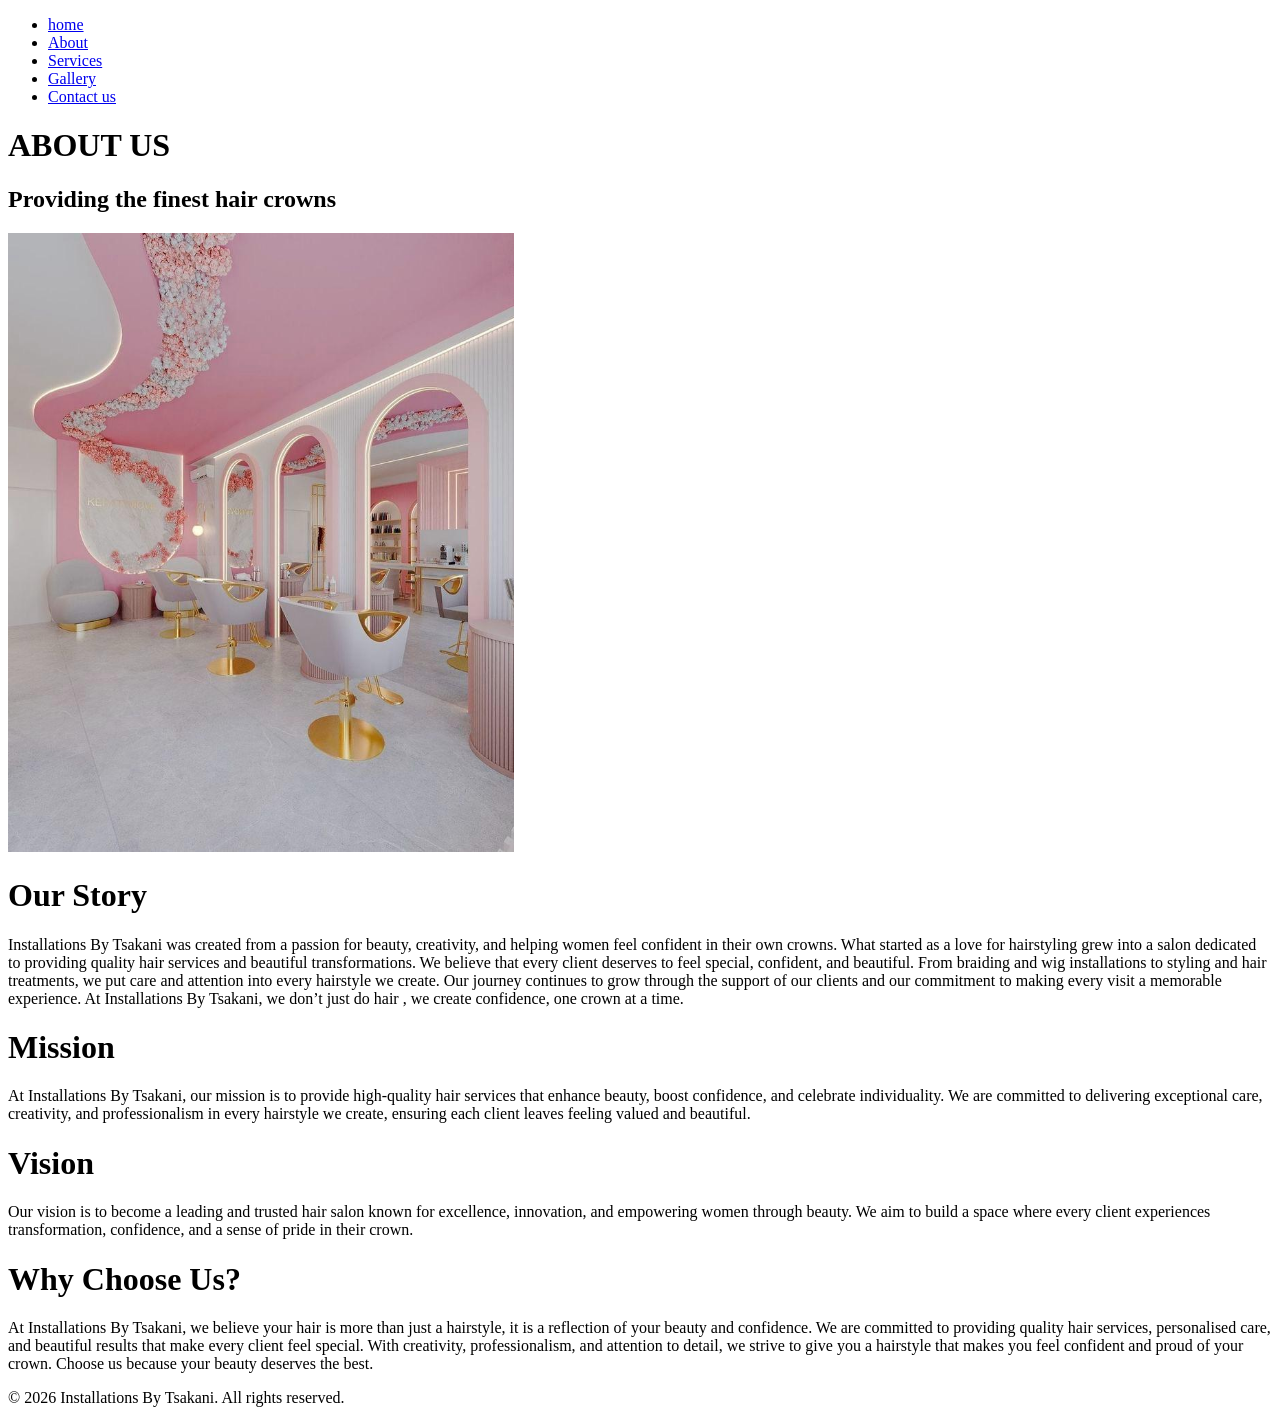
==== about.html @ 5fb032b0 "Add files via upload" ====
<!DOCTYPE html>
<html lang="en" > 
    <head> 
<title> About Installations By Tsakani </title>
    </head>

    <body>
        
<!-- This is a navigation bar -->
<ul>
<li> <a href="index.html"> home </a> </li>
<li><a href="#"> About</a></li>   
<li><a href="services.html"> Services</a></li>
<li><a href="gallery.html"> Gallery</a></li>
<li><a href="contact.html"> Contact us</a></li>
</ul>

<!-- This is where our main content starts  -->
<main>
        <h1> ABOUT US </h1>
        <h2> Providing the finest hair crowns </h2>
<img src="img/WhatsApp Image 2026-08-12 at 13.34.55.jpeg" width="40%" >
    
    <h1> Our Story </h1>
    <p> Installations By Tsakani was created from a passion for beauty, creativity, and helping women feel confident in their own crowns. What started as a love for hairstyling grew into a salon dedicated to providing quality hair services and beautiful transformations.
We believe that every client deserves to feel special, confident, and beautiful. From braiding and wig installations to styling and hair treatments, we put care and attention into every hairstyle we create.
Our journey continues to grow through the support of our clients and our commitment to making every visit a memorable experience. At Installations By Tsakani, we don’t just do hair , we create confidence, one crown at a time. </p>
   
<h1> Mission </h1>
    <p> At Installations By Tsakani, our mission is to provide high-quality hair services that enhance beauty, boost confidence, and celebrate individuality. We are committed to delivering exceptional care, creativity, and professionalism in every hairstyle we create, ensuring each client leaves feeling valued and beautiful. </p>

<h1> Vision </h1>
<p>Our vision is to become a leading and trusted hair salon known for excellence, innovation, and empowering women through beauty. We aim to build a space where every client experiences transformation, confidence, and a sense of pride in their crown.  </p>

<h1> Why Choose Us? </h1>
<p> At Installations By Tsakani, we believe your hair is more than just a hairstyle, it is a reflection of your beauty and confidence. We are committed to providing quality hair services, personalised care, and beautiful results that make every client feel special. With creativity, professionalism, and attention to detail, we strive to give you a hairstyle that makes you feel confident and proud of your crown. Choose us because your beauty deserves the best. </p>

</main>
<footer>
 <p> &copy; 2026 Installations By Tsakani. All rights reserved. </p>
</footer>
    </body>
</html>
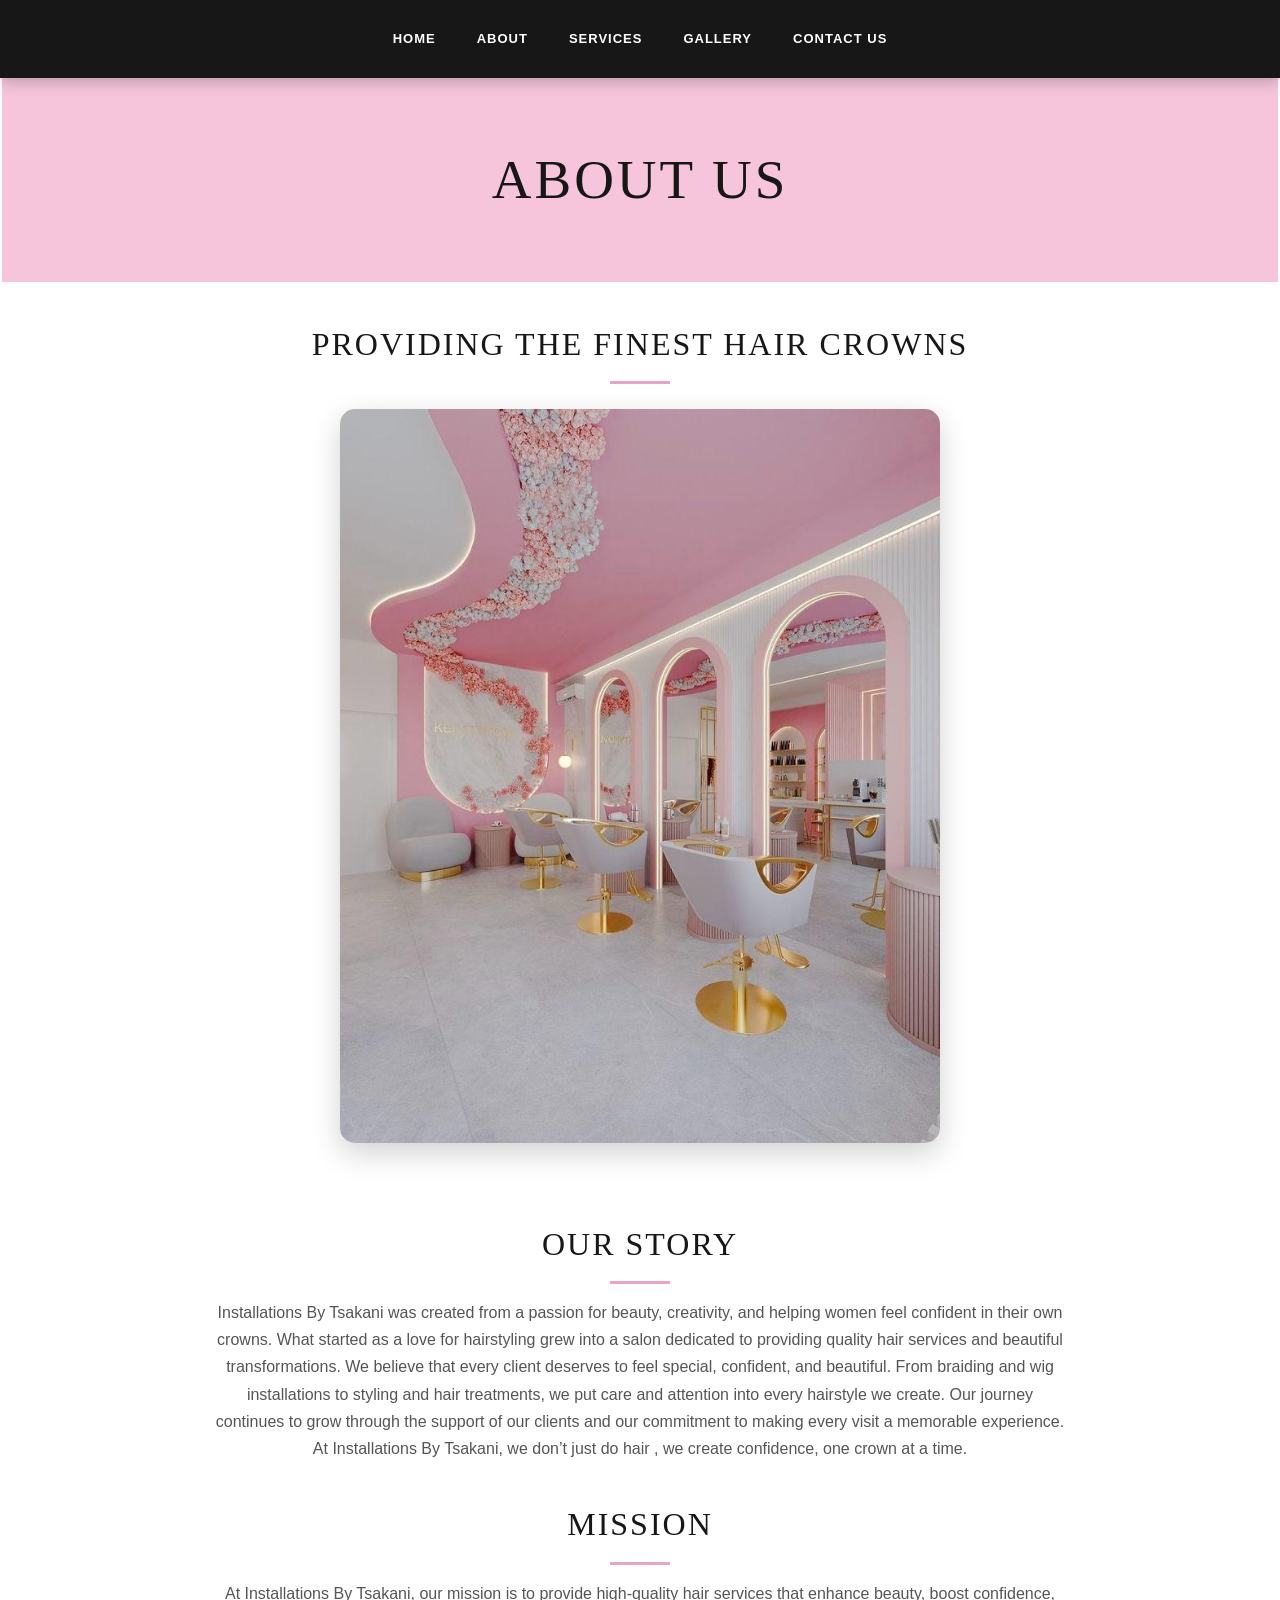
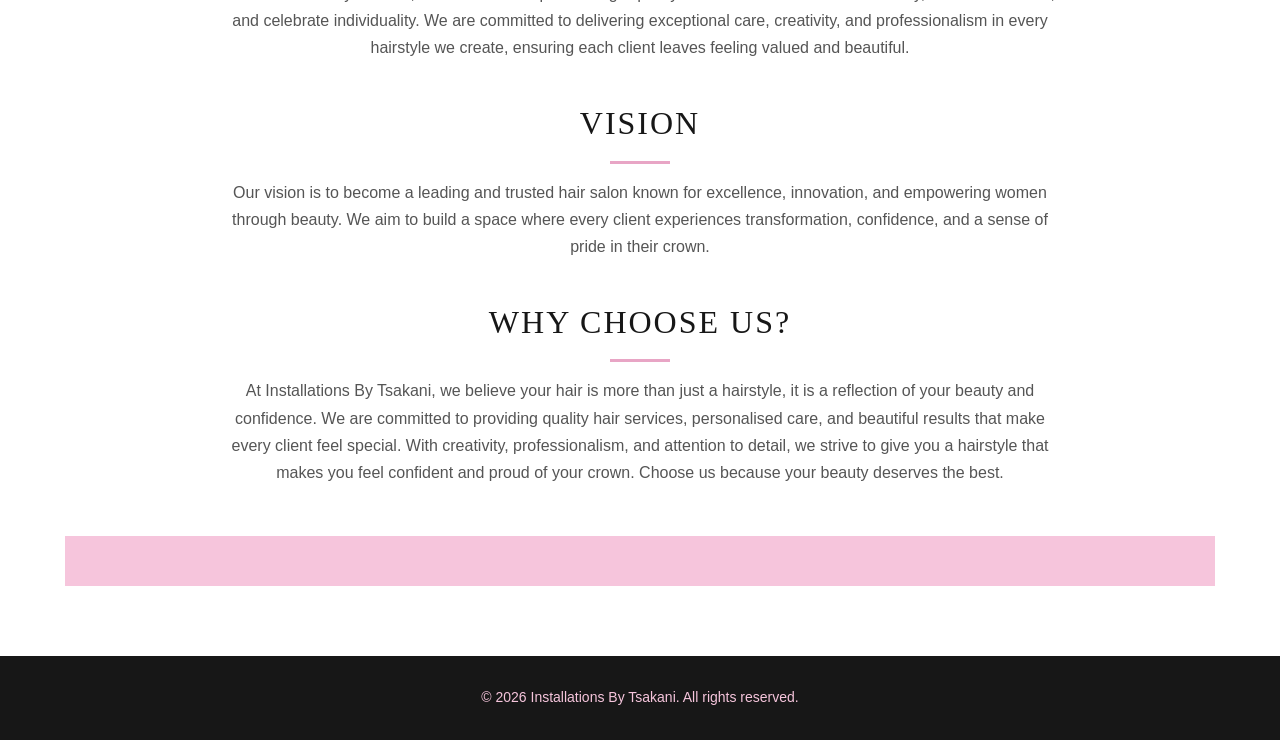
==== commit d793f9d1: "Add files via upload" ====
--- a/about.html
+++ b/about.html
@@ -2,6 +2,8 @@
 <html lang="en" > 
     <head> 
 <title> About Installations By Tsakani </title>
+<link rel="stylesheet" href="css/style.css">
+
     </head>
 
     <body>
@@ -19,20 +21,20 @@
 <main>
         <h1> ABOUT US </h1>
         <h2> Providing the finest hair crowns </h2>
-<img src="img/WhatsApp Image 2026-08-12 at 13.34.55.jpeg" width="40%" >
+<img src="img/WhatsApp Image 2026-08-12 at 13.34.55.jpeg" width="40%" alt="Salon Image">
     
-    <h1> Our Story </h1>
+    <h2> Our Story </h2>
     <p> Installations By Tsakani was created from a passion for beauty, creativity, and helping women feel confident in their own crowns. What started as a love for hairstyling grew into a salon dedicated to providing quality hair services and beautiful transformations.
 We believe that every client deserves to feel special, confident, and beautiful. From braiding and wig installations to styling and hair treatments, we put care and attention into every hairstyle we create.
 Our journey continues to grow through the support of our clients and our commitment to making every visit a memorable experience. At Installations By Tsakani, we don’t just do hair , we create confidence, one crown at a time. </p>
    
-<h1> Mission </h1>
+<h2> Mission </h2>
     <p> At Installations By Tsakani, our mission is to provide high-quality hair services that enhance beauty, boost confidence, and celebrate individuality. We are committed to delivering exceptional care, creativity, and professionalism in every hairstyle we create, ensuring each client leaves feeling valued and beautiful. </p>
 
-<h1> Vision </h1>
+<h2> Vision </h2>
 <p>Our vision is to become a leading and trusted hair salon known for excellence, innovation, and empowering women through beauty. We aim to build a space where every client experiences transformation, confidence, and a sense of pride in their crown.  </p>
 
-<h1> Why Choose Us? </h1>
+<h2> Why Choose Us? </h2>
 <p> At Installations By Tsakani, we believe your hair is more than just a hairstyle, it is a reflection of your beauty and confidence. We are committed to providing quality hair services, personalised care, and beautiful results that make every client feel special. With creativity, professionalism, and attention to detail, we strive to give you a hairstyle that makes you feel confident and proud of your crown. Choose us because your beauty deserves the best. </p>
 
 </main>
--- a/css/style.css
+++ b/css/style.css
@@ -0,0 +1,463 @@
+/* ---------- GENERAL PAGE SETTINGS ---------- */
+
+*{
+    box-sizing: border-box;
+    margin: 0;
+    padding: 0;
+}
+
+html {
+    scroll-behavior: smooth;
+}
+
+body {
+    font-family: Arial, Helvetica, sans-serif;
+    background-color: #ffffff;
+    color: #222222;
+    line-height: 1.7;
+}
+
+
+/* ---------- NAVIGATION BAR ---------- */
+
+body > ul {
+    list-style: none;
+    background-color: #171717;
+    display: flex;
+    justify-content: center;
+    align-items: center;
+    gap: 5px;
+    padding: 18px 20px;
+    position: sticky;
+    top: 0;
+    z-index: 1000;
+    box-shadow: 0 3px 15px rgba(0, 0, 0, 0.25);
+}
+
+body > ul li {
+    list-style: none;
+}
+
+body > ul li a {
+    display: block;
+    color: #ffffff;
+    text-decoration: none;
+    text-transform: uppercase;
+    font-size: 13px;
+    font-weight: bold;
+    letter-spacing: 1px;
+    padding: 10px 18px;
+    border-radius: 25px;
+    transition: all 0.3s ease;
+}
+
+body > ul li a:hover {
+    background-color: #e8a5c5;
+    color: #171717;
+    transform: translateY(-2px);
+}
+
+
+/* ---------- MAIN CONTENT ---------- */
+
+main {
+    width: 90%;
+    max-width: 1150px;
+    margin: 0 auto;
+    text-align: center;
+}
+
+
+/* ---------- MAIN HEADINGS ---------- */
+
+main h1 {
+    background-color: #f6c5dc;
+    color: #171717;
+    font-family: Georgia, "Times New Roman", serif;
+    font-size: 55px;
+    font-weight: normal;
+    letter-spacing: 3px;
+    text-transform: uppercase;
+    padding: 55px 20px;
+    margin: 0 -5.5%;
+    margin-bottom: 35px;
+}
+
+main h2 {
+    font-family: Georgia, "Times New Roman", serif;
+    color: #171717;
+    font-size: 32px;
+    font-weight: normal;
+    text-transform: uppercase;
+    letter-spacing: 2px;
+    margin: 35px 0 15px;
+}
+
+main h3 {
+    font-family: Georgia, "Times New Roman", serif;
+    color: #c65b8d;
+    font-size: 25px;
+    margin: 25px 0 10px;
+}
+
+main h4 {
+    display: inline-block;
+    background-color: #171717;
+    color: #f6c5dc;
+    padding: 15px 30px;
+    border-radius: 30px;
+    margin: 35px 0;
+    font-size: 15px;
+    letter-spacing: 1px;
+}
+
+
+/* ---------- PARAGRAPHS ---------- */
+
+main p {
+    max-width: 850px;
+    margin: 0 auto 25px;
+    color: #555555;
+    font-size: 16px;
+}
+
+
+/* ---------- HOME PAGE IMAGES ---------- */
+
+main > img {
+    max-width: 100%;
+    height: auto;
+    object-fit: cover;
+    margin: 12px;
+    border-radius: 8px;
+}
+
+
+/* Home page first two images */
+
+main > img[alt="LOGO of our Salon"] {
+    width: 260px !important;
+    border-radius: 0;
+    object-fit: contain;
+}
+
+main > img[alt="Aesthetics"] {
+    width: 55% !important;
+    max-height: 430px;
+    border-radius: 15px;
+    box-shadow: 0 10px 30px rgba(0, 0, 0, 0.18);
+}
+
+
+/* ---------- FEATURED SERVICES ---------- */
+
+
+main > ul {
+    list-style: none;
+    display: grid;
+    grid-template-columns: repeat(4, 1fr);
+    gap: 20px;
+    max-width: 1000px;
+    margin: 30px auto 50px;
+}
+
+main > ul li {
+    background-color: #ffffff;
+    border: 1px solid #f0b5d0;
+    border-top: 5px solid #e8a5c5;
+    padding: 25px 15px;
+    border-radius: 12px;
+    box-shadow: 0 6px 20px rgba(0, 0, 0, 0.08);
+    transition: all 0.3s ease;
+}
+
+main > ul li:hover {
+    background-color: #fceaf3;
+    transform: translateY(-7px);
+    box-shadow: 0 12px 25px rgba(0, 0, 0, 0.13);
+}
+
+
+/* ---------- ABOUT PAGE ---------- */
+
+main img[alt="Salon Image"] {
+    width: 55% !important;
+    max-width: 600px;
+    border-radius: 15px;
+    box-shadow: 0 10px 30px rgba(0, 0, 0, 0.18);
+    margin: 10px auto 30px;
+}
+
+
+/* About headings */
+
+main h2 {
+    position: relative;
+}
+
+main h2::after {
+    content: "";
+    display: block;
+    width: 60px;
+    height: 3px;
+    background-color: #e8a5c5;
+    margin: 10px auto;
+}
+
+
+/* ---------- SERVICES PAGE ---------- */
+
+
+main > ul li h3 {
+    color: #171717;
+    font-size: 23px;
+    margin-bottom: 10px;
+}
+
+main > ul li p {
+    font-size: 14px;
+    color: #666666;
+}
+
+
+/* Price styling */
+
+main > ul li h3::first-letter {
+    color: #c65b8d;
+}
+
+
+/* Service images */
+
+main img[alt="Style Image"],
+main img[alt="Hair Styling"] {
+    width: 40% !important;
+    height: 330px;
+    object-fit: cover;
+    border-radius: 15px;
+    box-shadow: 0 8px 25px rgba(0, 0, 0, 0.15);
+    transition: transform 0.3s ease;
+}
+
+main img[alt="Style Image"]:hover,
+main img[alt="Hair Styling"]:hover {
+    transform: scale(1.03);
+}
+
+
+/* ---------- GALLERY PAGE ---------- */
+ 
+
+main img[alt^="Style"] {
+    width: 30% !important;
+    height: 330px;
+    object-fit: cover;
+    margin: 8px;
+    border-radius: 12px;
+    border: 5px solid #ffffff;
+    box-shadow: 0 5px 20px rgba(0, 0, 0, 0.15);
+    transition: all 0.35s ease;
+}
+
+main img[alt^="Style"]:hover {
+    transform: scale(1.04);
+    box-shadow: 0 10px 30px rgba(232, 165, 197, 0.8);
+}
+
+
+/* ---------- CONTACT PAGE ---------- */
+
+
+/* Contact information list */
+
+main > ul li strong {
+    color: #c65b8d;
+}
+
+main > ul li {
+    font-size: 15px;
+}
+
+
+/* Contact images */
+
+main img[alt="Hair Styling"] {
+    max-width: 500px;
+}
+
+
+/* ---------- FOOTER ---------- */
+
+footer {
+    background-color: #171717;
+    color: #ffffff;
+    text-align: center;
+    padding: 30px 20px;
+    margin-top: 70px;
+}
+
+footer p {
+    color: #f6c5dc;
+    font-size: 14px;
+    margin: 0;
+}
+
+
+/* ---------- SPECIAL PINK SECTION EFFECT ---------- */
+
+main::after {
+    content: "";
+    display: block;
+    height: 50px;
+    background-color: #f6c5dc;
+    margin-top: 50px;
+}
+
+
+/* ---------- TEXT SELECTION ---------- */
+
+::selection {
+    background-color: #e8a5c5;
+    color: #171717;
+}
+
+
+/* =========================================
+   TABLET RESPONSIVE DESIGN
+   ========================================= */
+
+@media (max-width: 900px) {
+
+    body > ul {
+        flex-wrap: wrap;
+        gap: 2px;
+    }
+
+    body > ul li a {
+        font-size: 11px;
+        padding: 8px 12px;
+    }
+
+    main h1 {
+        font-size: 42px;
+    }
+
+    main > ul {
+        grid-template-columns: repeat(2, 1fr);
+    }
+
+    main img[alt^="Style"] {
+        width: 45% !important;
+        height: 280px;
+    }
+
+    main img[alt="Aesthetics"],
+    main img[alt="Salon Image"] {
+        width: 75% !important;
+    }
+}
+
+
+/* =========================================
+   MOBILE RESPONSIVE DESIGN
+   ========================================= */
+
+@media (max-width: 600px) {
+
+    body > ul {
+        position: relative;
+        display: grid;
+        grid-template-columns: repeat(2, 1fr);
+        padding: 10px;
+    }
+
+    body > ul li a {
+        text-align: center;
+        font-size: 10px;
+        padding: 9px 5px;
+    }
+
+    main {
+        width: 92%;
+    }
+
+    main h1 {
+        font-size: 32px;
+        letter-spacing: 1px;
+        padding: 40px 10px;
+        margin-left: -4.5%;
+        margin-right: -4.5%;
+    }
+
+    main h2 {
+        font-size: 25px;
+    }
+
+    main h3 {
+        font-size: 21px;
+    }
+
+    main p {
+        font-size: 14px;
+        text-align: center;
+    }
+
+
+    /* Home images */
+
+    main > img[alt="LOGO of our Salon"] {
+        width: 70% !important;
+    }
+
+    main > img[alt="Aesthetics"],
+    main img[alt="Salon Image"] {
+        width: 100% !important;
+        max-height: 350px;
+    }
+
+
+    /* Service cards */
+
+    main > ul {
+        grid-template-columns: 1fr;
+        gap: 15px;
+    }
+
+    main > ul li {
+        padding: 20px;
+    }
+
+
+    /* Gallery */
+
+    main img[alt^="Style"] {
+        width: 100% !important;
+        height: 350px;
+        margin: 8px 0;
+    }
+
+
+    /* Service images */
+
+    main img[alt="Style Image"],
+    main img[alt="Hair Styling"] {
+        width: 100% !important;
+        height: 350px;
+        margin: 8px 0;
+    }
+
+
+    main h4 {
+        font-size: 12px;
+        padding: 12px 20px;
+    }
+
+    footer {
+        margin-top: 40px;
+        padding: 25px 10px;
+    }
+
+    footer p {
+        font-size: 12px;
+    }
+}
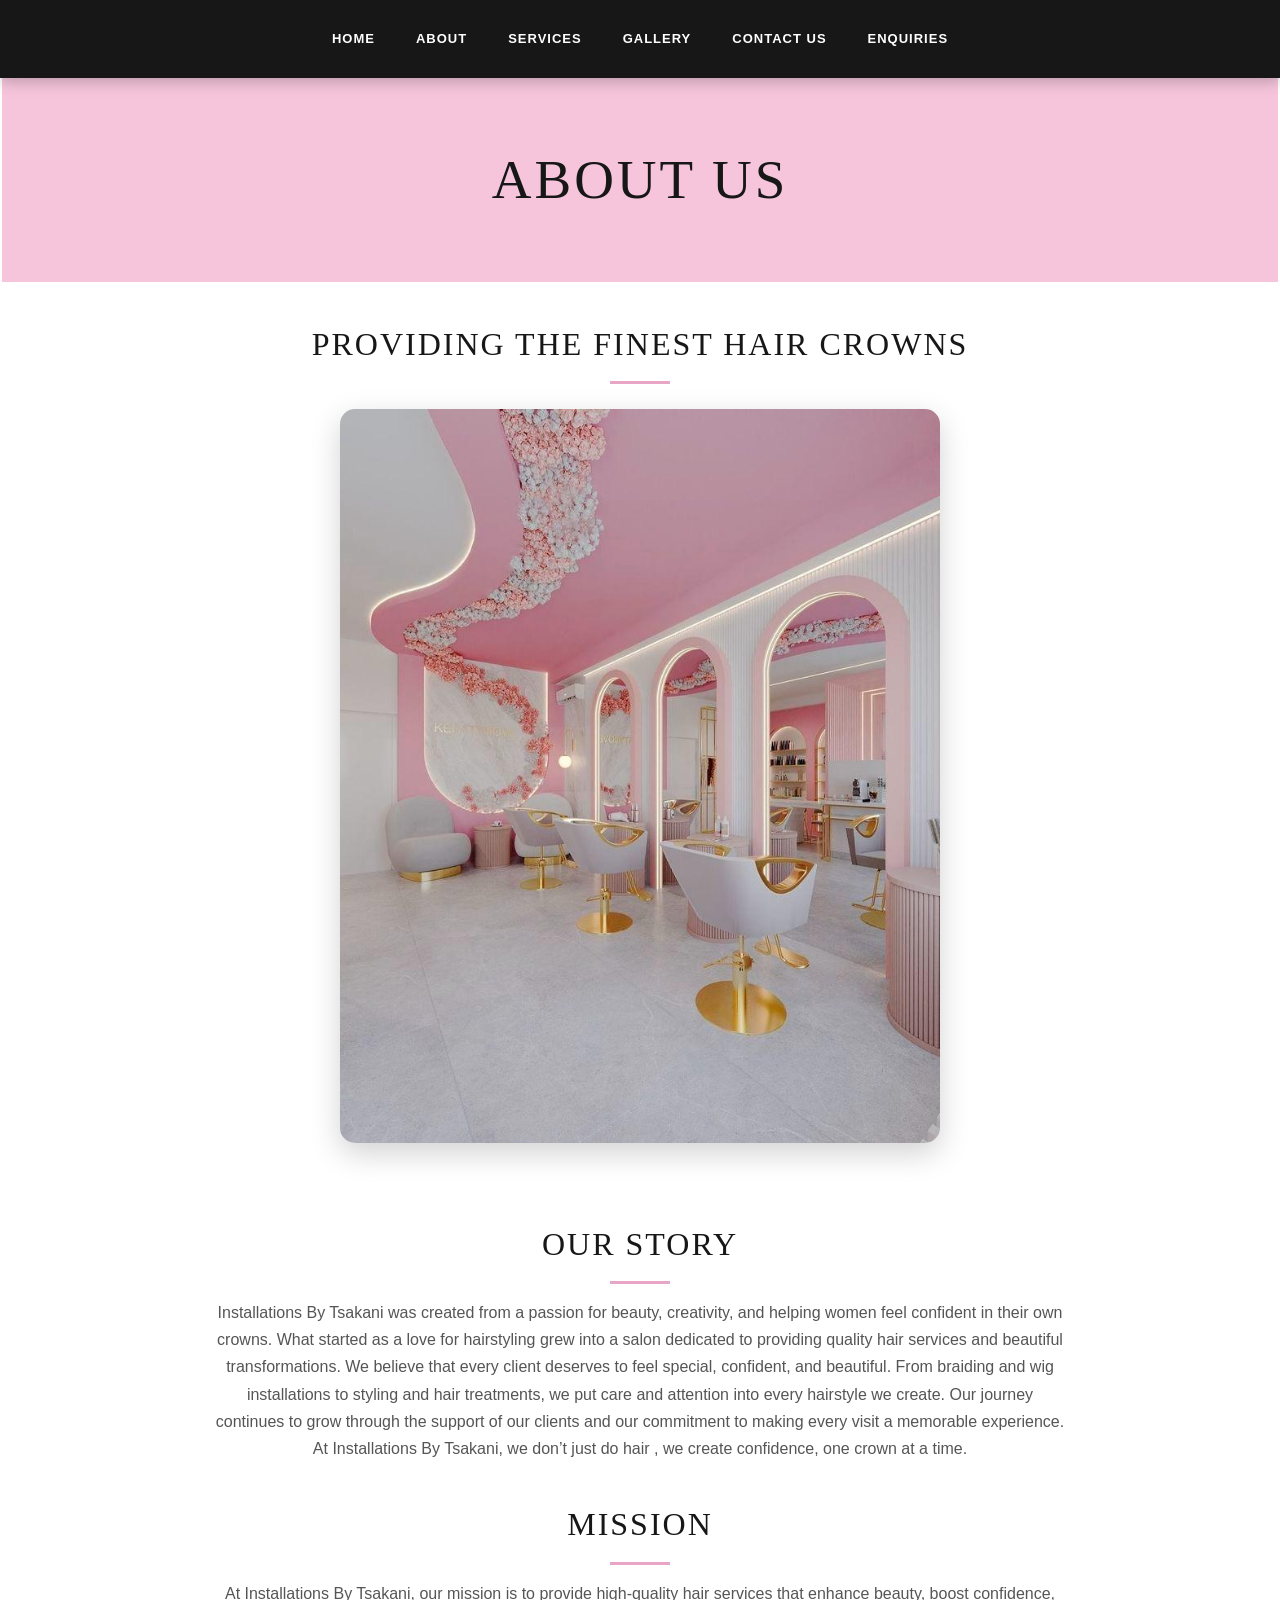
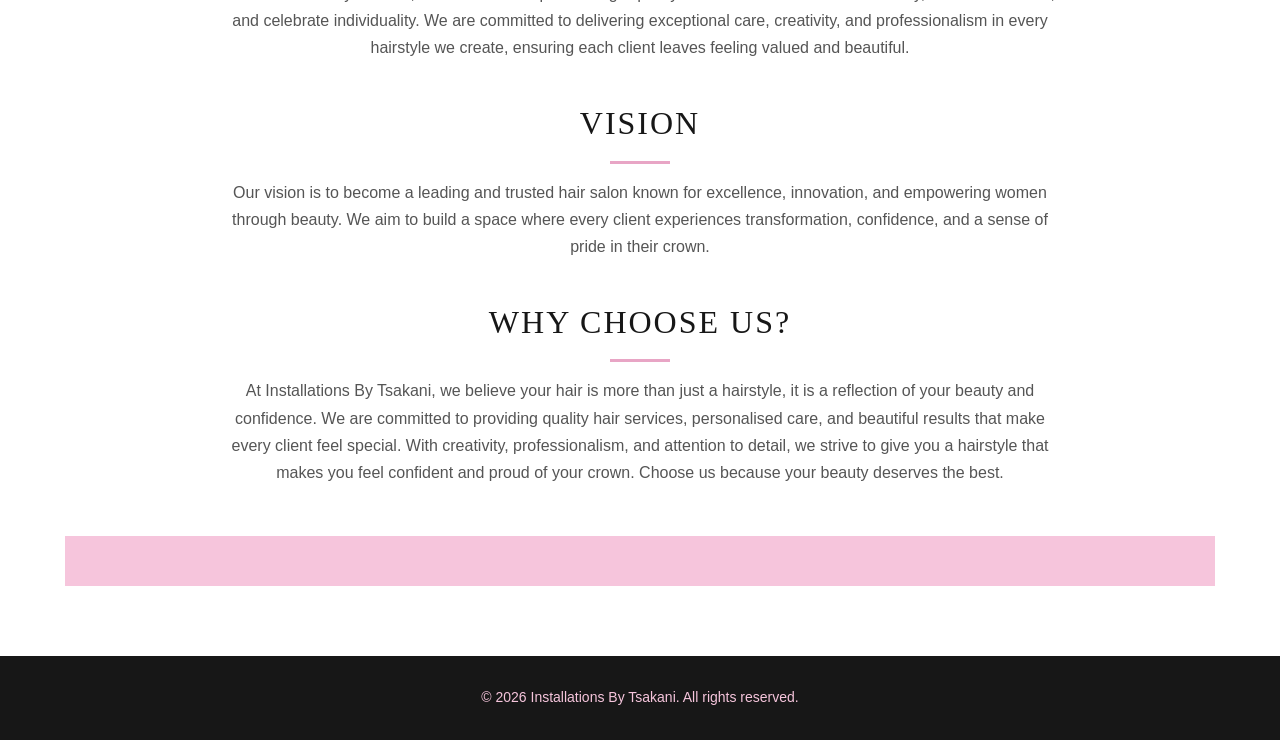
==== commit c841b4dc: "Add files via upload" ====
--- a/about.html
+++ b/about.html
@@ -1,9 +1,16 @@
 <!DOCTYPE html>
 <html lang="en" > 
     <head> 
+        <meta charset="UTF-8">
+<meta name="viewport" content="width=device-width, initial-scale=1.0">
+<title>Wig Installations and Hair Styling | Installations By Tsakani</title>
+<meta name="description"
+      content="Discover wig installations, professional hair styling, wig treatments and lace cleaning at Installations By Tsakani in South Africa.">
+<meta name="robots" content="index, follow">
+
 <title> About Installations By Tsakani </title>
 <link rel="stylesheet" href="css/style.css">
-
+    <script src="script.js" defer></script>
     </head>
 
     <body>
@@ -15,6 +22,7 @@
 <li><a href="services.html"> Services</a></li>
 <li><a href="gallery.html"> Gallery</a></li>
 <li><a href="contact.html"> Contact us</a></li>
+<li><a href="enquiry.html"> Enquiries</a></li>
 </ul>
 
 <!-- This is where our main content starts  -->
@@ -23,19 +31,31 @@
         <h2> Providing the finest hair crowns </h2>
 <img src="img/WhatsApp Image 2026-08-12 at 13.34.55.jpeg" width="40%" alt="Salon Image">
     
-    <h2> Our Story </h2>
+    <h2 class="accordion-heading">Our Story </h2>
+    <div class="accordion-content">
     <p> Installations By Tsakani was created from a passion for beauty, creativity, and helping women feel confident in their own crowns. What started as a love for hairstyling grew into a salon dedicated to providing quality hair services and beautiful transformations.
 We believe that every client deserves to feel special, confident, and beautiful. From braiding and wig installations to styling and hair treatments, we put care and attention into every hairstyle we create.
-Our journey continues to grow through the support of our clients and our commitment to making every visit a memorable experience. At Installations By Tsakani, we don’t just do hair , we create confidence, one crown at a time. </p>
+Our journey continues to grow through the support of our clients and our commitment to making every visit a memorable experience. At Installations By Tsakani, we don’t just do hair , we create confidence, one crown at a time. 
+</p>
+    </div>
    
-<h2> Mission </h2>
-    <p> At Installations By Tsakani, our mission is to provide high-quality hair services that enhance beauty, boost confidence, and celebrate individuality. We are committed to delivering exceptional care, creativity, and professionalism in every hairstyle we create, ensuring each client leaves feeling valued and beautiful. </p>
+<h2 class="accordion-heading">Mission </h2>
+<div class="accordion-content">
+    <p> At Installations By Tsakani, our mission is to provide high-quality hair services that enhance beauty, boost confidence, and celebrate individuality. We are committed to delivering exceptional care, creativity, and professionalism in every hairstyle we create, ensuring each client leaves feeling valued and beautiful. 
+    </p>
+</div>
 
-<h2> Vision </h2>
-<p>Our vision is to become a leading and trusted hair salon known for excellence, innovation, and empowering women through beauty. We aim to build a space where every client experiences transformation, confidence, and a sense of pride in their crown.  </p>
+<h2 class="accordion-heading">Vision </h2>
+<div class="accordion-content">
+    <p>Our vision is to become a leading and trusted hair salon known for excellence, innovation, and empowering women through beauty. We aim to build a space where every client experiences transformation, confidence, and a sense of pride in their crown.  
+    </p>
+</div>
 
-<h2> Why Choose Us? </h2>
-<p> At Installations By Tsakani, we believe your hair is more than just a hairstyle, it is a reflection of your beauty and confidence. We are committed to providing quality hair services, personalised care, and beautiful results that make every client feel special. With creativity, professionalism, and attention to detail, we strive to give you a hairstyle that makes you feel confident and proud of your crown. Choose us because your beauty deserves the best. </p>
+<h2 class="accordion-heading">Why Choose Us? </h2>
+<div class="accordion-content">
+<p> At Installations By Tsakani, we believe your hair is more than just a hairstyle, it is a reflection of your beauty and confidence. We are committed to providing quality hair services, personalised care, and beautiful results that make every client feel special. With creativity, professionalism, and attention to detail, we strive to give you a hairstyle that makes you feel confident and proud of your crown. Choose us because your beauty deserves the best. 
+</p>
+</div>
 
 </main>
 <footer>
--- a/css/style.css
+++ b/css/style.css
@@ -1,4 +1,4 @@
-/* ---------- GENERAL PAGE SETTINGS ---------- */
+/** GENERAL PAGE SETTINGS **/
 
 *{
     box-sizing: border-box;
@@ -18,7 +18,7 @@
 }
 
 
-/* ---------- NAVIGATION BAR ---------- */
+/** NAVIGATION BAR **/
 
 body > ul {
     list-style: none;
@@ -58,7 +58,7 @@
 }
 
 
-/* ---------- MAIN CONTENT ---------- */
+/*  MAIN CONTENT */
 
 main {
     width: 90%;
@@ -68,7 +68,7 @@
 }
 
 
-/* ---------- MAIN HEADINGS ---------- */
+/*  MAIN HEADINGS  */
 
 main h1 {
     background-color: #f6c5dc;
@@ -112,7 +112,7 @@
 }
 
 
-/* ---------- PARAGRAPHS ---------- */
+/*  PARAGRAPHS  */
 
 main p {
     max-width: 850px;
@@ -122,7 +122,7 @@
 }
 
 
-/* ---------- HOME PAGE IMAGES ---------- */
+/*  HOME PAGE IMAGES  */
 
 main > img {
     max-width: 100%;
@@ -149,7 +149,7 @@
 }
 
 
-/* ---------- FEATURED SERVICES ---------- */
+/*  FEATURED SERVICES  */
 
 
 main > ul {
@@ -178,7 +178,7 @@
 }
 
 
-/* ---------- ABOUT PAGE ---------- */
+/*  ABOUT PAGE  */
 
 main img[alt="Salon Image"] {
     width: 55% !important;
@@ -205,7 +205,7 @@
 }
 
 
-/* ---------- SERVICES PAGE ---------- */
+/*  SERVICES PAGE  */
 
 
 main > ul li h3 {
@@ -227,7 +227,7 @@
 }
 
 
-/* Service images */
+/** Service images **/
 
 main img[alt="Style Image"],
 main img[alt="Hair Styling"] {
@@ -245,7 +245,7 @@
 }
 
 
-/* ---------- GALLERY PAGE ---------- */
+/** GALLERY PAGE **/
  
 
 main img[alt^="Style"] {
@@ -265,7 +265,7 @@
 }
 
 
-/* ---------- CONTACT PAGE ---------- */
+/* CONTACT PAGE  */
 
 
 /* Contact information list */
@@ -286,7 +286,7 @@
 }
 
 
-/* ---------- FOOTER ---------- */
+/*  FOOTER  */
 
 footer {
     background-color: #171717;
@@ -303,7 +303,7 @@
 }
 
 
-/* ---------- SPECIAL PINK SECTION EFFECT ---------- */
+/*  SPECIAL PINK SECTION EFFECT  */
 
 main::after {
     content: "";
@@ -314,7 +314,7 @@
 }
 
 
-/* ---------- TEXT SELECTION ---------- */
+/*  TEXT SELECTION  */
 
 ::selection {
     background-color: #e8a5c5;
@@ -322,9 +322,7 @@
 }
 
 
-/* =========================================
-   TABLET RESPONSIVE DESIGN
-   ========================================= */
+/* TABLET RESPONSIVE DESIGN */
 
 @media (max-width: 900px) {
 
@@ -358,9 +356,7 @@
 }
 
 
-/* =========================================
-   MOBILE RESPONSIVE DESIGN
-   ========================================= */
+/* MOBILE RESPONSIVE DESIGN */
 
 @media (max-width: 600px) {
 
@@ -460,4 +456,342 @@
     footer p {
         font-size: 12px;
     }
-}+}
+
+/* Interactive service controls and forms */
+.service-controls {
+    display: flex;
+    flex-wrap: wrap;
+    gap: 12px;
+    margin: 20px 0;
+}
+
+input, select, textarea, button {
+    font: inherit;
+    max-width: 100%;
+}
+
+form label {
+    display: block;
+    margin-top: 14px;
+    margin-bottom: 5px;
+}
+
+form input,
+form select,
+form textarea {
+    box-sizing: border-box;
+    width: 100%;
+    padding: 10px;
+}
+
+form button {
+    margin-top: 16px;
+    padding: 10px 20px;
+    cursor: pointer;
+}
+
+button:hover {
+    opacity: 0.85;
+}
+
+/* Reveal animation */
+.reveal {
+    opacity: 0;
+    transform: translateY(15px);
+    transition: opacity 0.6s ease, transform 0.6s ease;
+}
+
+.reveal.visible {
+    opacity: 1;
+    transform: translateY(0);
+}
+
+/* Gallery image interaction */
+.gallery-clickable {
+    cursor: zoom-in;
+    transition: transform 0.3s ease, opacity 0.3s ease;
+}
+
+.gallery-clickable:hover {
+    transform: scale(1.03);
+}
+
+/* Full-screen lightbox */
+.lightbox[hidden] {
+    display: none !important;
+}
+
+.lightbox {
+    position: fixed;
+    inset: 0;
+    z-index: 9999;
+    display: flex;
+    align-items: center;
+    justify-content: center;
+    gap: 15px;
+    padding: 20px;
+    box-sizing: border-box;
+    background: rgba(0, 0, 0, 0.92);
+    color: white;
+}
+
+.lightbox figure {
+    margin: 0;
+    max-width: 80%;
+    text-align: center;
+}
+
+.lightbox-image {
+    display: block;
+    max-width: 100%;
+    max-height: 78vh;
+    width: auto;
+    height: auto;
+    margin: auto;
+    object-fit: contain;
+}
+
+.lightbox-caption {
+    margin-top: 10px;
+}
+
+.lightbox button {
+    border: 0;
+    background: transparent;
+    color: white;
+    font-size: 28px;
+    cursor: pointer;
+}
+
+.lightbox-close {
+    position: absolute;
+    top: 15px;
+    right: 25px;
+}
+
+.lightbox-open {
+    overflow: hidden;
+}
+
+@media (max-width: 600px) {
+    .lightbox {
+        gap: 5px;
+        padding: 10px;
+    }
+
+    .lightbox figure {
+        max-width: 75%;
+    }
+
+    .lightbox button {
+        font-size: 20px;
+    }
+
+    .service-controls {
+        flex-direction: column;
+    }
+}
+
+@media (prefers-reduced-motion: reduce) {
+    .reveal,
+    .gallery-clickable {
+        transition: none;
+    }
+
+    html {
+        scroll-behavior: auto !important;
+    }
+}
+
+
+/* CUTE SALON DIRECTIONS BUTTON */
+
+.directions-btn {
+    display: inline-flex;
+    align-items: center;
+    justify-content: center;
+    gap: 14px;
+    padding: 14px 22px;
+    background: linear-gradient(135deg, #fff0f5, #f8d7e5);
+    color: #754357;
+    text-decoration: none;
+    border: 1px solid #edbfd1;
+    border-radius: 50px;
+    box-shadow: 0 5px 15px rgba(190, 110, 145, 0.15);
+    font-family: Arial, sans-serif;
+    transition: all 0.3s ease;
+}
+
+.directions-btn strong {
+    display: block;
+    font-size: 15px;
+    letter-spacing: 0.3px;
+}
+
+.directions-btn small {
+    display: block;
+    margin-top: 4px;
+    font-size: 12px;
+    color: #93677b;
+}
+
+.location-icon {
+    display: flex;
+    align-items: center;
+    justify-content: center;
+    width: 42px;
+    height: 42px;
+    background: #fff;
+    border-radius: 50%;
+    color: #d46b99;
+    font-size: 26px;
+}
+
+.arrow-icon {
+    font-size: 22px;
+    color: #b85e85;
+    transition: transform 0.3s ease;
+}
+
+/* HOVER EFFECT */
+
+.directions-btn:hover {
+    background: linear-gradient(135deg, #f7d2e2, #edb6cf);
+    box-shadow: 0 8px 20px rgba(190, 110, 145, 0.25);
+    transform: translateY(-3px);
+}
+
+.directions-btn:hover .arrow-icon {
+    transform: translate(3px, -3px);
+}
+
+/* MOBILE FRIENDLY */
+
+@media (max-width: 480px) {
+    .directions-btn {
+        gap: 10px;
+        padding: 12px 17px;
+    }
+}
+
+#salon-map {
+    width: 100%;
+    max-width: 900px;
+    height: 400px;
+    margin: 25px auto;
+    border: 2px solid #f0b5d0;
+    border-radius: 16px;
+    overflow: hidden;
+    z-index: 1;
+}
+
+.lightbox[hidden] {
+    display: none;
+}
+
+.service-controls {
+    display: grid;
+    grid-template-columns: 1fr;
+    gap: 10px;
+    max-width: 600px;
+    margin: 25px auto;
+    text-align: left;
+}
+
+.service-controls input,
+.service-controls select {
+    width: 100%;
+    padding: 12px;
+    border: 1px solid #d8c3cc;
+    border-radius: 8px;
+}
+
+.service-result-count,
+.enquiry-result {
+    font-weight: bold;
+    color: #b83270;
+    margin: 15px auto;
+}
+
+.gallery-clickable {
+    cursor: pointer;
+}
+
+.lightbox {
+    position: fixed;
+    inset: 0;
+    z-index: 9999;
+    display: flex;
+    align-items: center;
+    justify-content: center;
+    padding: 20px;
+    background: rgba(0, 0, 0, 0.92);
+}
+
+.lightbox-content {
+    position: relative;
+    display: flex;
+    align-items: center;
+    justify-content: center;
+    gap: 12px;
+    width: 100%;
+    max-width: 1000px;
+    flex-wrap: wrap;
+}
+
+.lightbox-image {
+    display: block;
+    width: auto;
+    max-width: 75%;
+    max-height: 75vh;
+    object-fit: contain;
+}
+
+.lightbox-close,
+.lightbox-previous,
+.lightbox-next {
+    padding: 8px 14px;
+    border: 0;
+    border-radius: 8px;
+    background: #f4b6d0;
+    color: #171717;
+    font-size: 1.5rem;
+    cursor: pointer;
+}
+
+.lightbox-close {
+    position: absolute;
+    top: -45px;
+    right: 0;
+}
+
+.lightbox-caption {
+    width: 100%;
+    color: white;
+    text-align: center;
+}
+
+@media (max-width: 600px) {
+    #salon-map {
+        height: 320px;
+    }
+
+    .lightbox-image {
+        max-width: 80%;
+        max-height: 65vh;
+    }
+}
+
+@media (prefers-reduced-motion: reduce) {
+    html {
+        scroll-behavior: auto !important;
+    }
+
+    .reveal {
+        opacity: 1 !important;
+        transform: none !important;
+        transition: none !important;
+    }
+}
+
